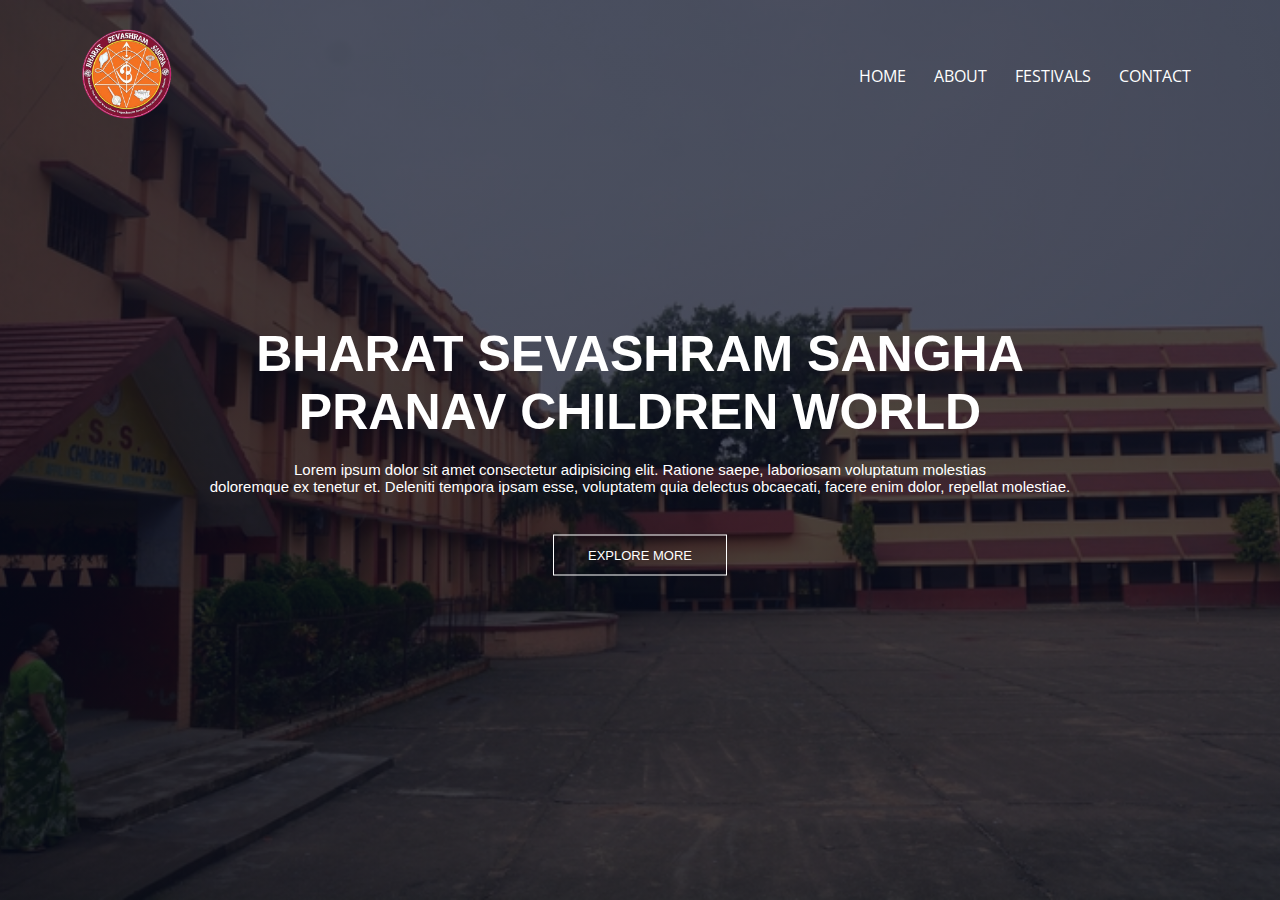
==== index.html @ 0650c8af "new project" ====
<!DOCTYPE html>
<html lang="en">

<head>
    <meta charset="UTF-8">
    <meta http-equiv="X-UA-Compatible" content="IE=edge">
    <meta name="viewport" content="width=device-width, initial-scale=1.0">
    <title>Document</title>
    <link rel="stylesheet" href="./index.css">
    <link rel="preconnect" href="https://fonts.googleapis.com">
    <link rel="preconnect" href="https://fonts.gstatic.com" crossorigin>
    <link
        href="https://fonts.googleapis.com/css2?family=Oleo+Script+Swash+Caps&family=Open+Sans:wght@300;400&family=Roboto+Condensed:wght@300&family=Signika+Negative&display=swap"
        rel="stylesheet">
</head>

<body>
    <section class="header">
        <nav>
            <a href="index.html"><img src="./images/Donationsimg1-removebg-preview.png" alt="Image not found"></a>
            <div class="nav-links">
                <ul>
                    <li><a href="index.html">HOME</a></li>
                    <li><a href="index.html">ABOUT</a></li>
                    <li><a href="index.html">FESTIVALS</a></li>
                    <li><a href="index.html">CONTACT</a></li>
                </ul>
            </div>
        </nav>
        <div class="text_box">
            <h1>BHARAT SEVASHRAM SANGHA<br> PRANAV CHILDREN WORLD</h1>
            <p>Lorem ipsum dolor sit amet consectetur adipisicing elit. Ratione saepe, laboriosam voluptatum
                molestias<br>
                doloremque ex tenetur et. Deleniti tempora ipsam esse, voluptatem quia delectus obcaecati, facere enim
                dolor, repellat molestiae.</p>
            <a href="index.html" class="more-btn">EXPLORE MORE</a>
        </div>
    </section>
</body>

</html>
---- index.css ----
* {
    padding: 0;
    margin: 0;

}

.header {
    min-height: 100vh;
    width: 100%;
    background-image: linear-gradient(rgba(4, 9, 30, 0.7), rgba(4, 9, 30, 0.7)), url(./images/B\ S\ S\ Pranav\ Children\ World-School-Image.jpg);
    background-position: center;
    position: relative;
    background-size: cover;
}

nav {
    display: flex;
    padding: 2% 6%;
    justify-content: space-between;
    align-items: center;
}

nav img {
    width: 100px;
}

.nav-links {
    flex: 1;
    text-align: right;
}

.nav-links ul li {
    list-style: none;
    position: relative;
    padding: 8px 12px;
    display: inline-block;
    font-family: 'Open Sans', sans-serif;
}

.nav-links ul li a {
    color: #fff;
    font-size: 10;
    text-decoration: none;
}

.nav-links ul li::after {
    content: '';
    width: 0%;
    height: 2px;
    background: rgb(255, 204, 2);
    display: block;
    margin: auto;
    transition: 0.5s;
}

.nav-links ul li:hover::after {
    width: 100%;
}

.text_box {
    width: 90%;
    color: #fff;
    position: absolute;
    top: 50%;
    left: 50%;
    transform: translate(-50%, -50%);
    text-align: center;
}

.text_box h1 {
    font-size: 50px;
    font-family: 'Raleway', sans-serif;
}

.text_box p {
    font-size: 15px;
    margin: 20px 0 40px;
    font-family: 'Roboto', sans-serif;

}

.more-btn {
    display: inline-block;
    text-decoration: none;
    color: #fff;
    border: 1px solid #fff;
    padding: 12px 34px;
    font-size: 13px;
    background: transparent;
    position: relative;
    cursor: pointer;
    font-family: 'Trebuchet MS', 'Lucida Sans Unicode', 'Lucida Grande', 'Lucida Sans', Arial, sans-serif;
}

.more-btn:hover {
    border: 1px solid #f44336;
    background: #f44336;
    transition: 1s;
}

@media(max-width: 700px) {
    .text_box h1 {
        font-size: 20px;
    }

    .nav-links ul li {
        display: block;
    }

    .nav-links {
        position: absolute;
        background: #bd3228;
        height: 100vh;
        width: 200px;
        top: 0;
        right: 0;
        text-align: left;
        z-index: 2;
    }
}
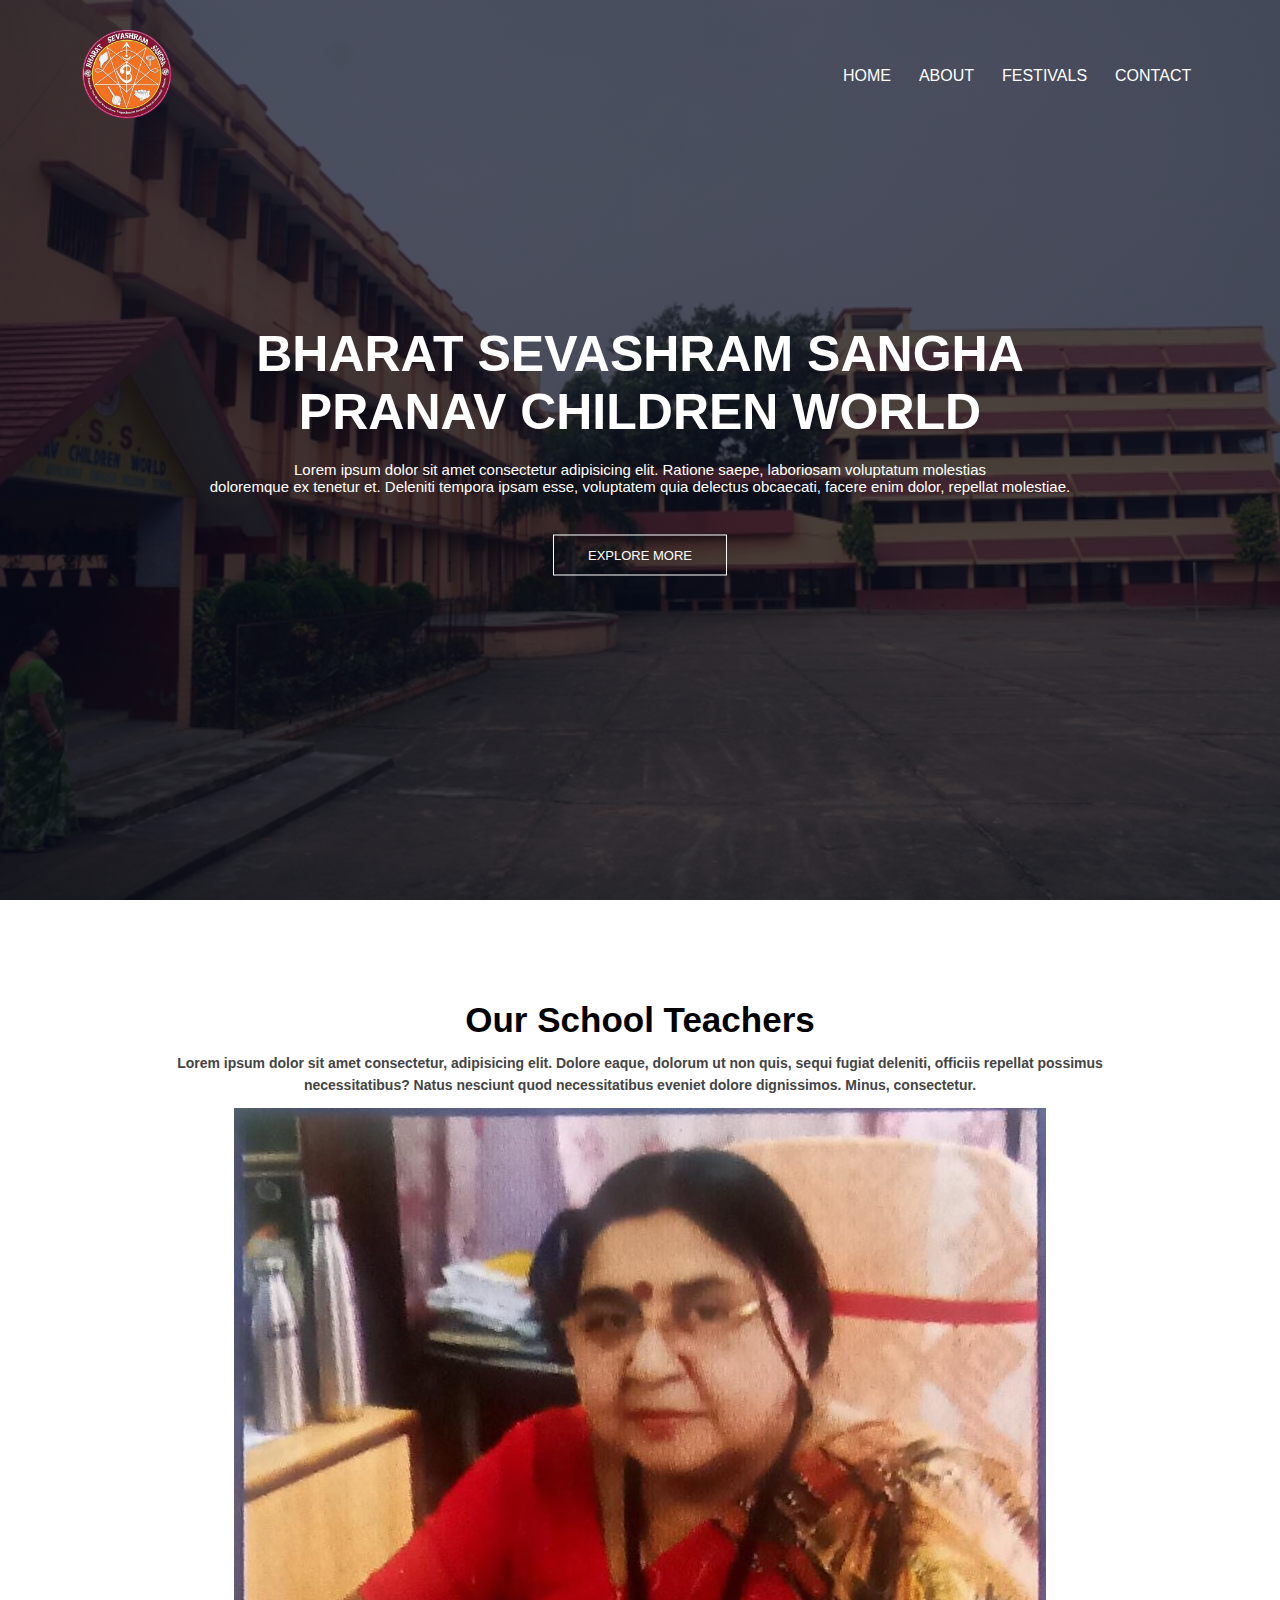
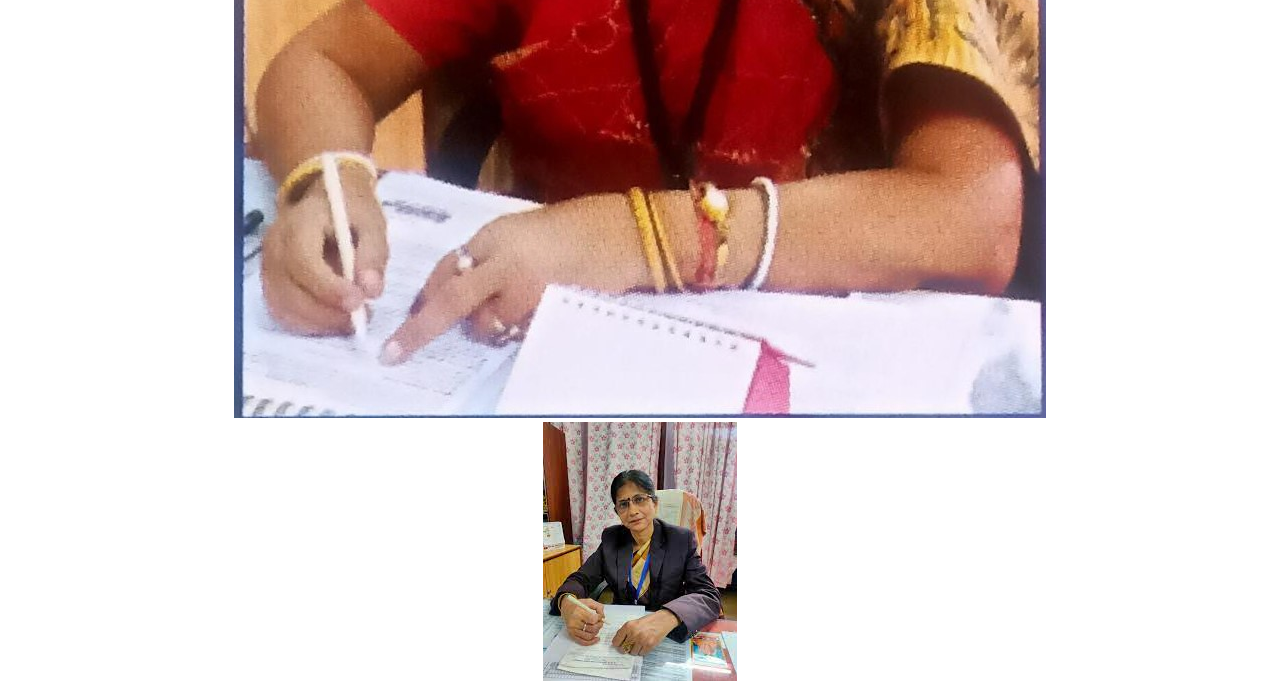
==== commit df4c10df: "mobile view" ====
--- a/index.html
+++ b/index.html
@@ -10,15 +10,17 @@
     <link rel="preconnect" href="https://fonts.googleapis.com">
     <link rel="preconnect" href="https://fonts.gstatic.com" crossorigin>
     <link
-        href="https://fonts.googleapis.com/css2?family=Oleo+Script+Swash+Caps&family=Open+Sans:wght@300;400&family=Roboto+Condensed:wght@300&family=Signika+Negative&display=swap"
+        href="https://fonts.googleapis.com/css2?family=Oleo+Script+Swash+Caps&family=Open +Sans:wght@300;400&family=Roboto+Condensed:wght@300&family=Signika+Negative&display=swap"
         rel="stylesheet">
+    <link rel="stylesheet" href="https://cdnjs.cloudflare.com/ajax/libs/font-awesome/6.2.1/css/all.min.css">
 </head>
 
 <body>
     <section class="header">
         <nav>
             <a href="index.html"><img src="./images/Donationsimg1-removebg-preview.png" alt="Image not found"></a>
-            <div class="nav-links">
+            <div class="nav-links" id="navLinks">
+                <i class="fa-solid fa-xmark" onclick="hideMenu()"></i>
                 <ul>
                     <li><a href="index.html">HOME</a></li>
                     <li><a href="index.html">ABOUT</a></li>
@@ -26,6 +28,7 @@
                     <li><a href="index.html">CONTACT</a></li>
                 </ul>
             </div>
+            <i class="fa-solid fa-bars" onclick="showMenu()"></i>
         </nav>
         <div class="text_box">
             <h1>BHARAT SEVASHRAM SANGHA<br> PRANAV CHILDREN WORLD</h1>
@@ -36,6 +39,36 @@
             <a href="index.html" class="more-btn">EXPLORE MORE</a>
         </div>
     </section>
+    <!--TEACHERS-->
+    <section class="teachers">
+        <h1>Our School Teachers</h1>
+        <p class="about-teachers">Lorem ipsum dolor sit amet consectetur, adipisicing elit. Dolore eaque, dolorum ut non
+            quis, sequi fugiat
+            deleniti, officiis repellat possimus necessitatibus? Natus nesciunt quod necessitatibus eveniet dolore
+            dignissimos. Minus, consectetur.</p>
+        <div class="images-teachers">
+            <div class="manager">
+                <img src="./images/prin.jpg" alt="Image not found">
+            </div>
+            <div class="principle">
+                <img src="./images/download.jpeg" alt="Image not found">
+            </div>
+        </div>
+    </section>
+
+
+
+    </section>
+    <!--Javascript for menu-->
+    <script>
+        var navLinks = document.getElementById("navLinks");
+        function showMenu() {
+            navLinks.style.right = "0"
+        }
+        function hideMenu() {
+            navLinks.style.right = "-200px"
+        }
+    </script>
 </body>
 
 </html>--- a/index.css
+++ b/index.css
@@ -98,6 +98,10 @@
     transition: 1s;
 }
 
+nav .fa-solid {
+    display: none;
+}
+
 @media(max-width: 700px) {
     .text_box h1 {
         font-size: 20px;
@@ -113,8 +117,44 @@
         height: 100vh;
         width: 200px;
         top: 0;
-        right: 0;
+        right: -200px;
         text-align: left;
         z-index: 2;
+        transition: 0.7s;
     }
+
+    nav .fa-solid {
+        display: block;
+        color: #fff;
+        margin: 10px;
+        font-size: 25px;
+        cursor: pointer;
+    }
+
+    .nav-links ul {
+        padding: 30px;
+    }
+}
+
+/*-----Teachers-----*/
+.teachers {
+    width: 80%;
+    margin: auto;
+    text-align: center;
+    padding-top: 100px;
+}
+
+h1 {
+    font-size: 35px;
+    font-weight: 600;
+    font-family: 'Poppins', sans-serif;
+}
+
+.about-teachers {
+    color: #444;
+    font-size: 14px;
+    font-weight: 600;
+    line-height: 22px;
+    padding: 12px;
+    font-family: 'Poppins', sans-serif;
 }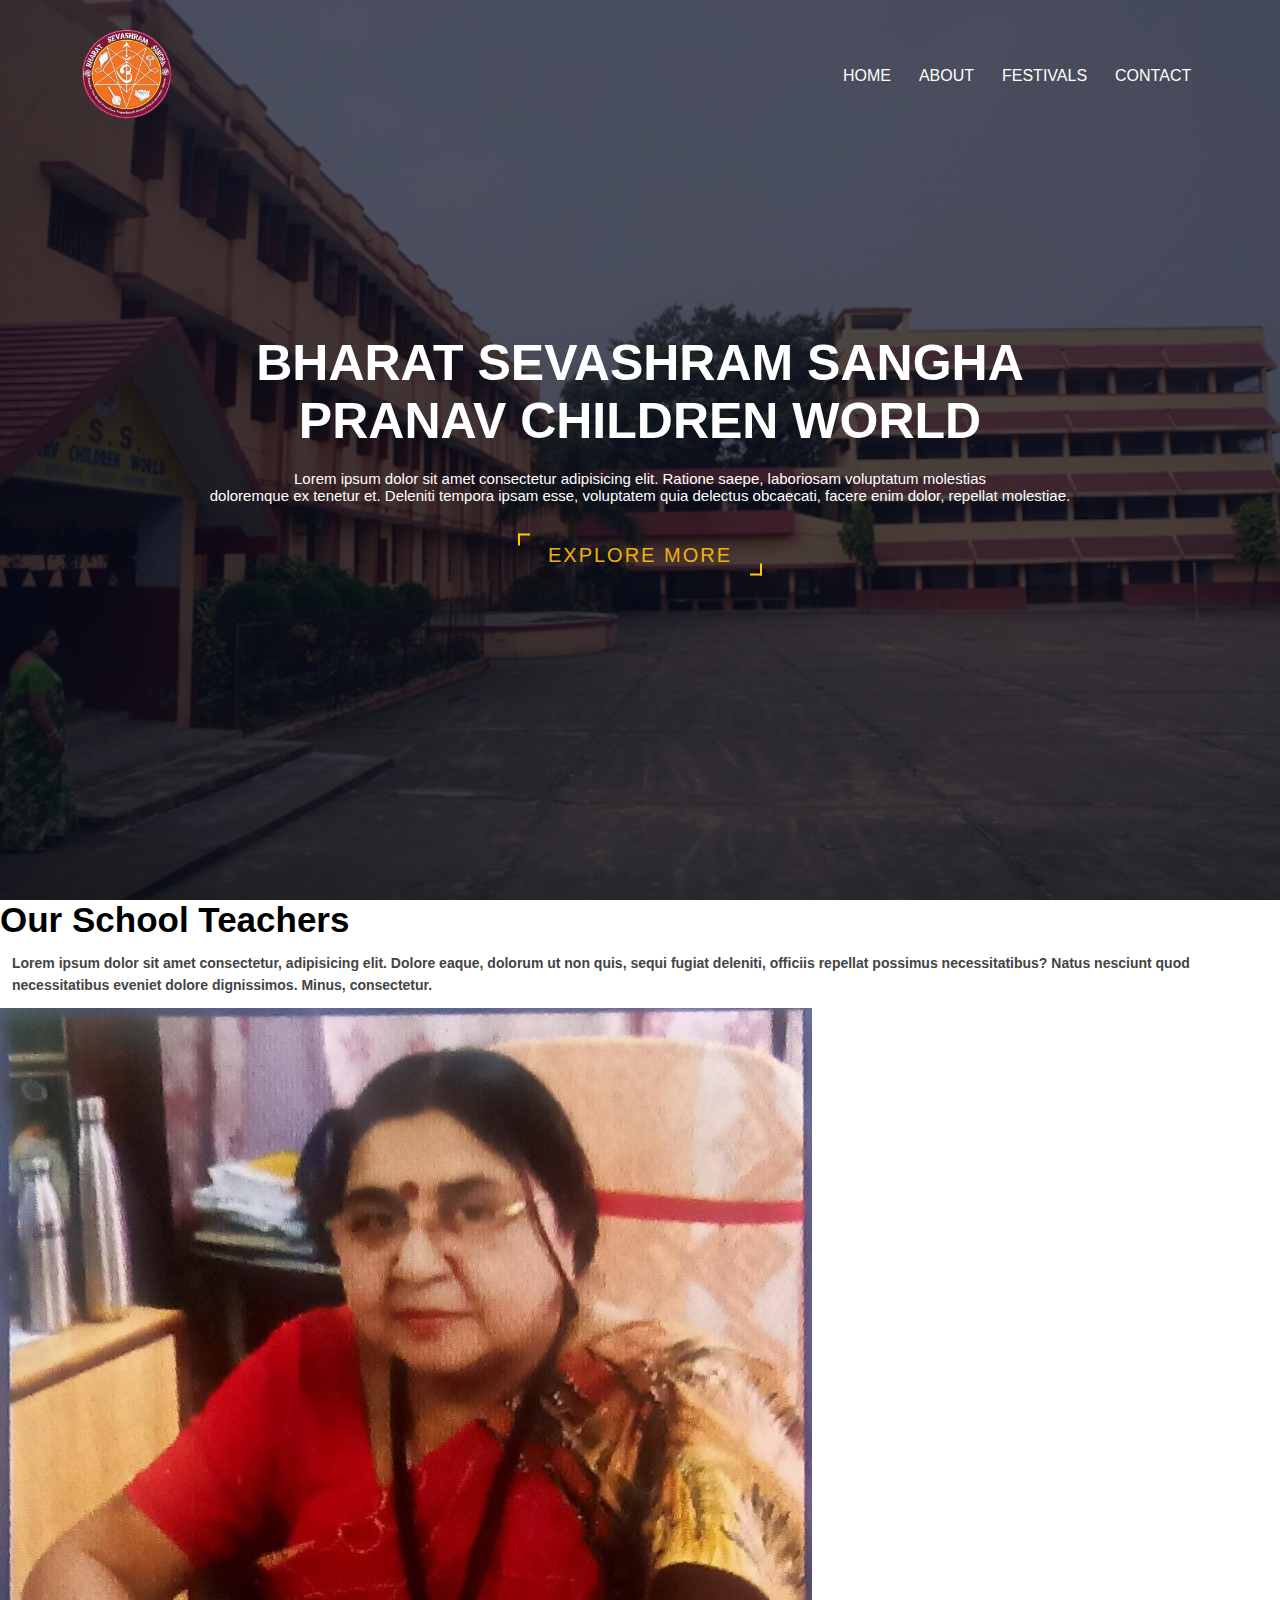
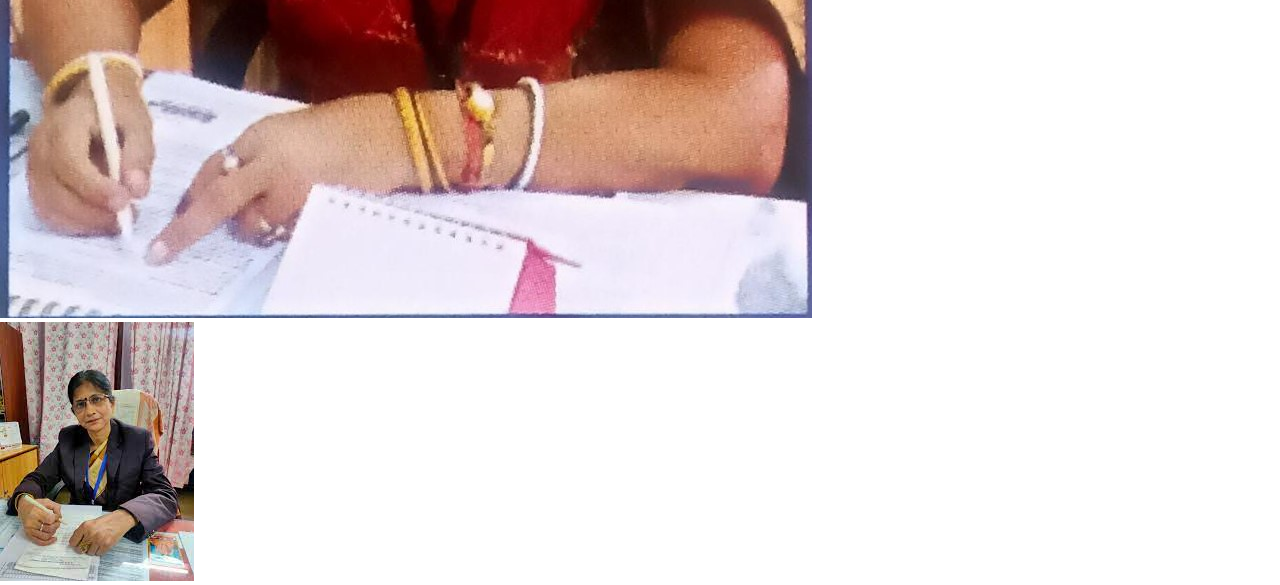
==== commit 0e2ef244: "hover effect applied" ====
--- a/index.html
+++ b/index.html
@@ -40,7 +40,7 @@
         </div>
     </section>
     <!--TEACHERS-->
-    <section class="teachers">
+    <section class="teacher">
         <h1>Our School Teachers</h1>
         <p class="about-teachers">Lorem ipsum dolor sit amet consectetur, adipisicing elit. Dolore eaque, dolorum ut non
             quis, sequi fugiat
--- a/index.css
+++ b/index.css
@@ -80,22 +80,61 @@
 }
 
 .more-btn {
-    display: inline-block;
+    position: relative;
+    padding: 10px 30px;
+    margin: 0 15px;
+    color: rgb(241, 176, 12);
     text-decoration: none;
-    color: #fff;
-    border: 1px solid #fff;
-    padding: 12px 34px;
-    font-size: 13px;
-    background: transparent;
-    position: relative;
-    cursor: pointer;
-    font-family: 'Trebuchet MS', 'Lucida Sans Unicode', 'Lucida Grande', 'Lucida Sans', Arial, sans-serif;
+    text-transform: uppercase;
+    letter-spacing: 2px;
+    font-size: 20px;
+    overflow: hidden;
+    transition: 0.5s;
+    font-family: 'Raleway', sans-serif;
 }
 
 .more-btn:hover {
-    border: 1px solid #f44336;
-    background: #f44336;
-    transition: 1s;
+    background: #444;
+    color: white;
+    transition-delay: 0.5s;
+}
+
+.more-btn::before {
+    content: '';
+    position: absolute;
+    top: 0;
+    left: 0;
+    width: 10px;
+    height: 10px;
+    border-top: 2px solid rgb(255, 204, 2);
+    border-left: 2px solid rgb(255, 204, 2);
+    transition: 0.5s;
+    transition-delay: 0.5s;
+}
+
+.more-btn:hover:before {
+    width: 100%;
+    height: 100%;
+    transition-delay: 0s
+}
+
+.more-btn::after {
+    content: '';
+    position: absolute;
+    bottom: 0;
+    right: 0;
+    width: 10px;
+    height: 10px;
+    border-bottom: 2px solid rgb(255, 204, 2);
+    border-right: 2px solid rgb(255, 204, 2);
+    transition: 0.5s;
+    transition-delay: 0.5s;
+}
+
+.more-btn:hover::after {
+    width: 100%;
+    height: 100%;
+    transition-delay: 0s
 }
 
 nav .fa-solid {
@@ -113,7 +152,7 @@
 
     .nav-links {
         position: absolute;
-        background: #bd3228;
+        background: #444;
         height: 100vh;
         width: 200px;
         top: 0;
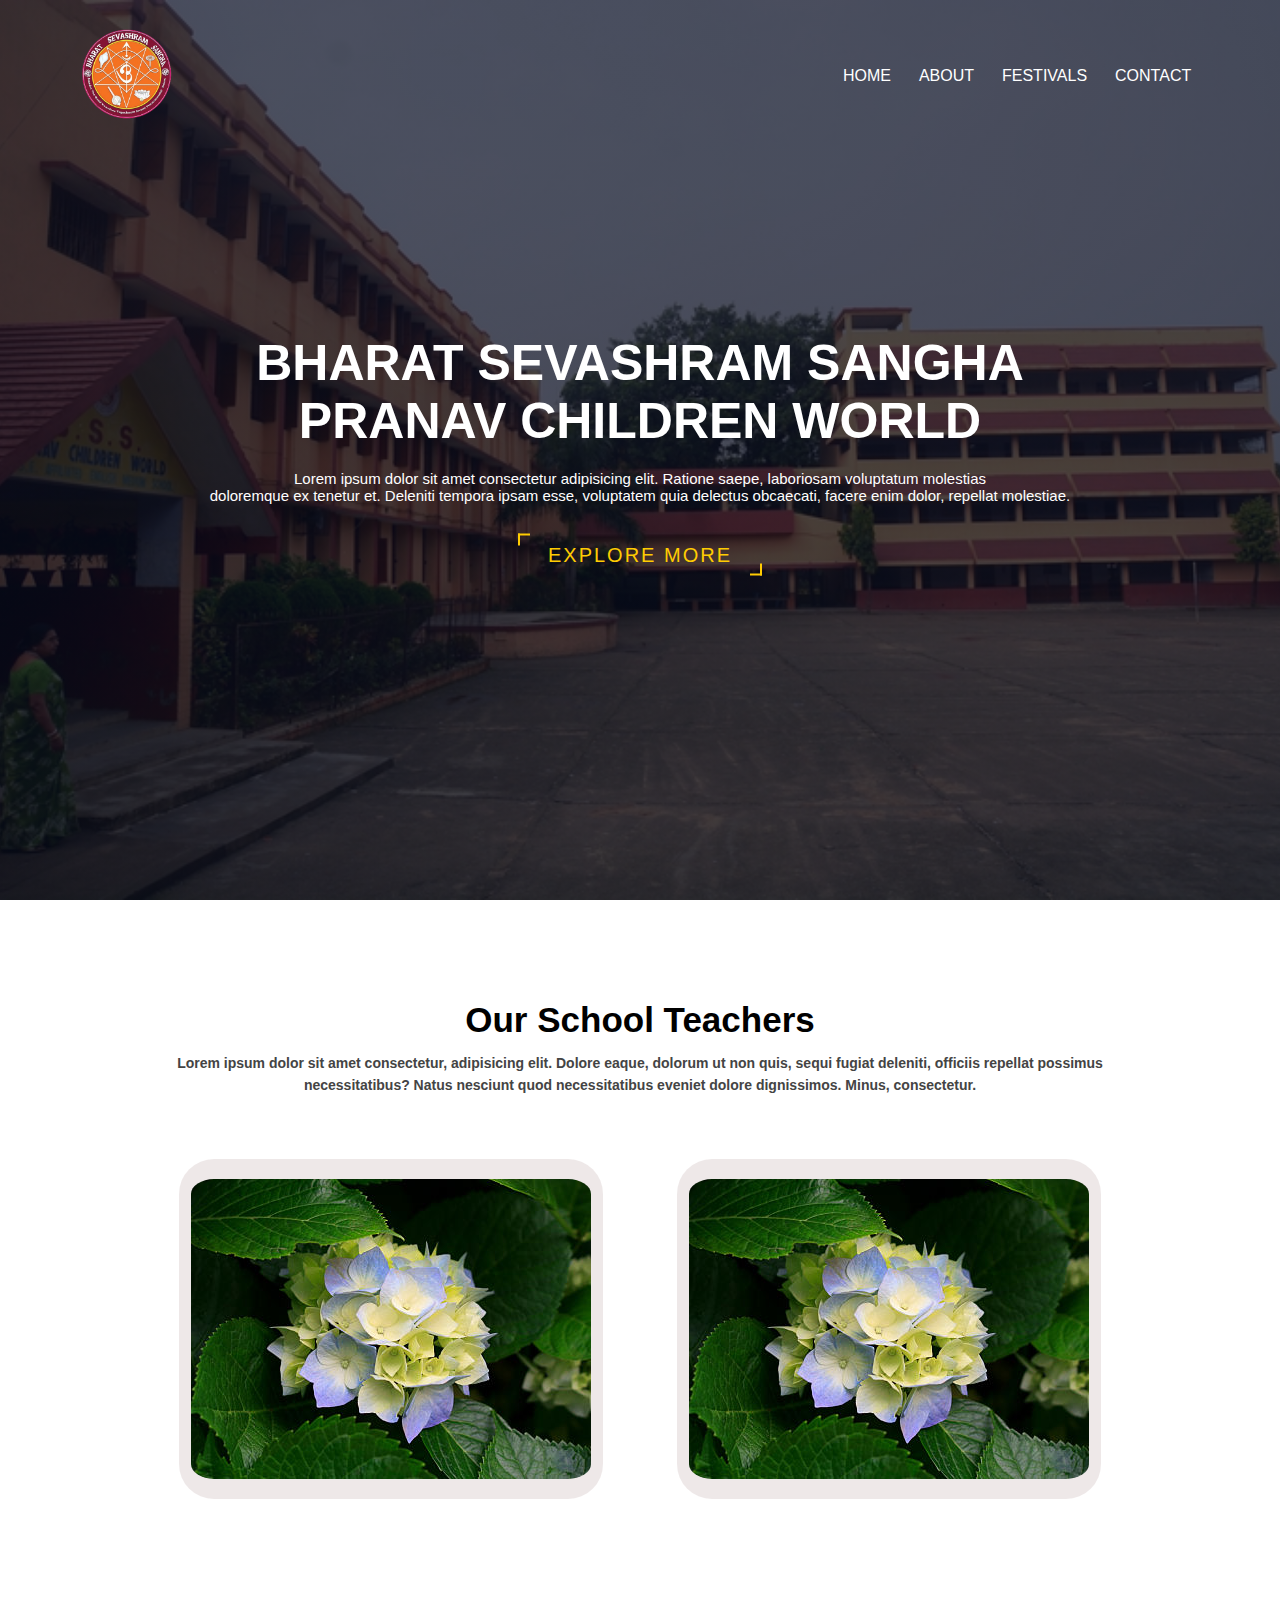
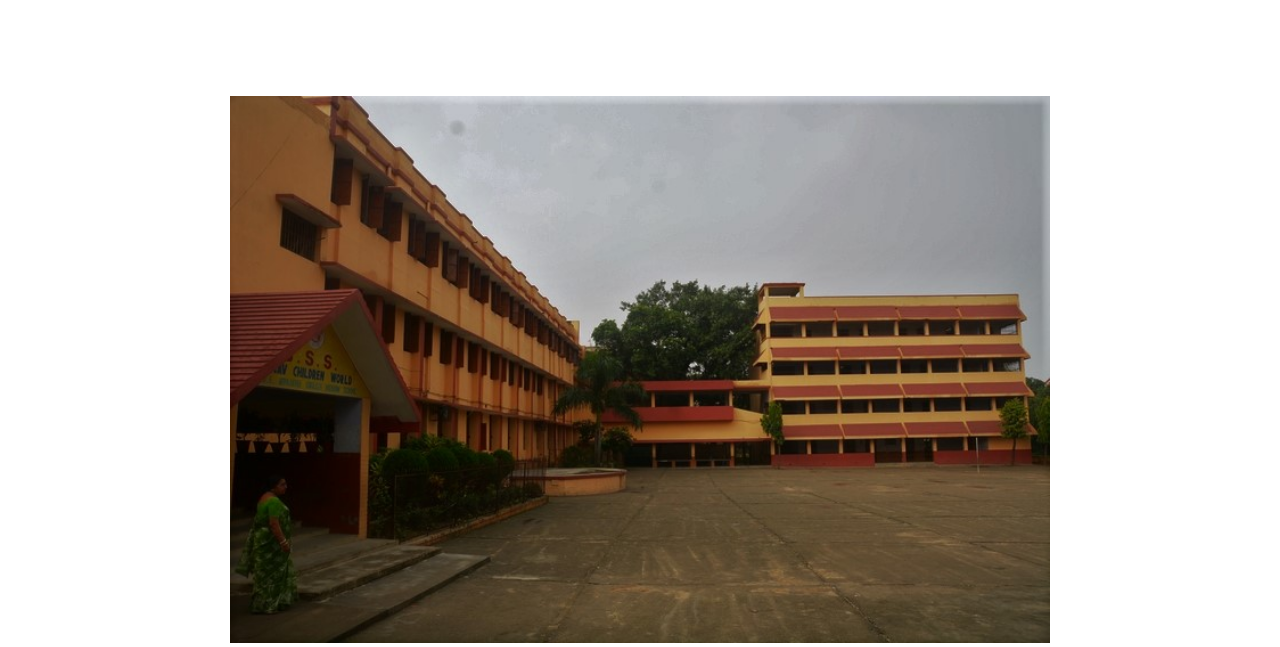
==== commit 43b74473: "new images added" ====
--- a/index.html
+++ b/index.html
@@ -24,7 +24,7 @@
                 <ul>
                     <li><a href="index.html">HOME</a></li>
                     <li><a href="index.html">ABOUT</a></li>
-                    <li><a href="index.html">FESTIVALS</a></li>
+                    <li><a href="./festivals/index1.html" target="_blank">FESTIVALS</a></li>
                     <li><a href="index.html">CONTACT</a></li>
                 </ul>
             </div>
@@ -40,20 +40,17 @@
         </div>
     </section>
     <!--TEACHERS-->
-    <section class="teacher">
+    <section class="teachers">
         <h1>Our School Teachers</h1>
         <p class="about-teachers">Lorem ipsum dolor sit amet consectetur, adipisicing elit. Dolore eaque, dolorum ut non
             quis, sequi fugiat
             deleniti, officiis repellat possimus necessitatibus? Natus nesciunt quod necessitatibus eveniet dolore
             dignissimos. Minus, consectetur.</p>
-        <div class="images-teachers">
-            <div class="manager">
-                <img src="./images/prin.jpg" alt="Image not found">
-            </div>
-            <div class="principle">
-                <img src="./images/download.jpeg" alt="Image not found">
-            </div>
+        <div class="teacher-images">
+            <img src="./images/Hydrangeas.jpg" alt="" class="manager">
+            <img src="./images/Hydrangeas.jpg" alt="" class="principal">
         </div>
+        <img src="./images/BSS.jpg" alt="" class="teachers">
     </section>
 
 
--- a/index.css
+++ b/index.css
@@ -83,7 +83,7 @@
     position: relative;
     padding: 10px 30px;
     margin: 0 15px;
-    color: rgb(241, 176, 12);
+    color: rgb(255, 204, 2);
     text-decoration: none;
     text-transform: uppercase;
     letter-spacing: 2px;
@@ -196,4 +196,38 @@
     line-height: 22px;
     padding: 12px;
     font-family: 'Poppins', sans-serif;
+}
+
+.teacher-images {
+    margin: 5%;
+    display: flex;
+    justify-content: space-between;
+}
+
+.manager {
+    border-radius: 35px;
+    flex-basis: 31%;
+    background: #d7c8c86c;
+    margin-bottom: 5%;
+    padding: 20px 12px;
+    box-sizing: border-box;
+    transition: 0.5s;
+}
+
+.principal {
+    border-radius: 35px;
+    flex-basis: 31%;
+    background: #d7c8c86c;
+    margin-bottom: 5%;
+    padding: 20px 12px;
+    box-sizing: border-box;
+    transition: 0.5s;
+}
+
+.manager:hover {
+    box-shadow: 0 0 20px 0px rgba(0, 0, 0, 0.2);
+}
+
+.principal:hover {
+    box-shadow: 0 0 20px 0px rgba(0, 0, 0, 0.2);
 }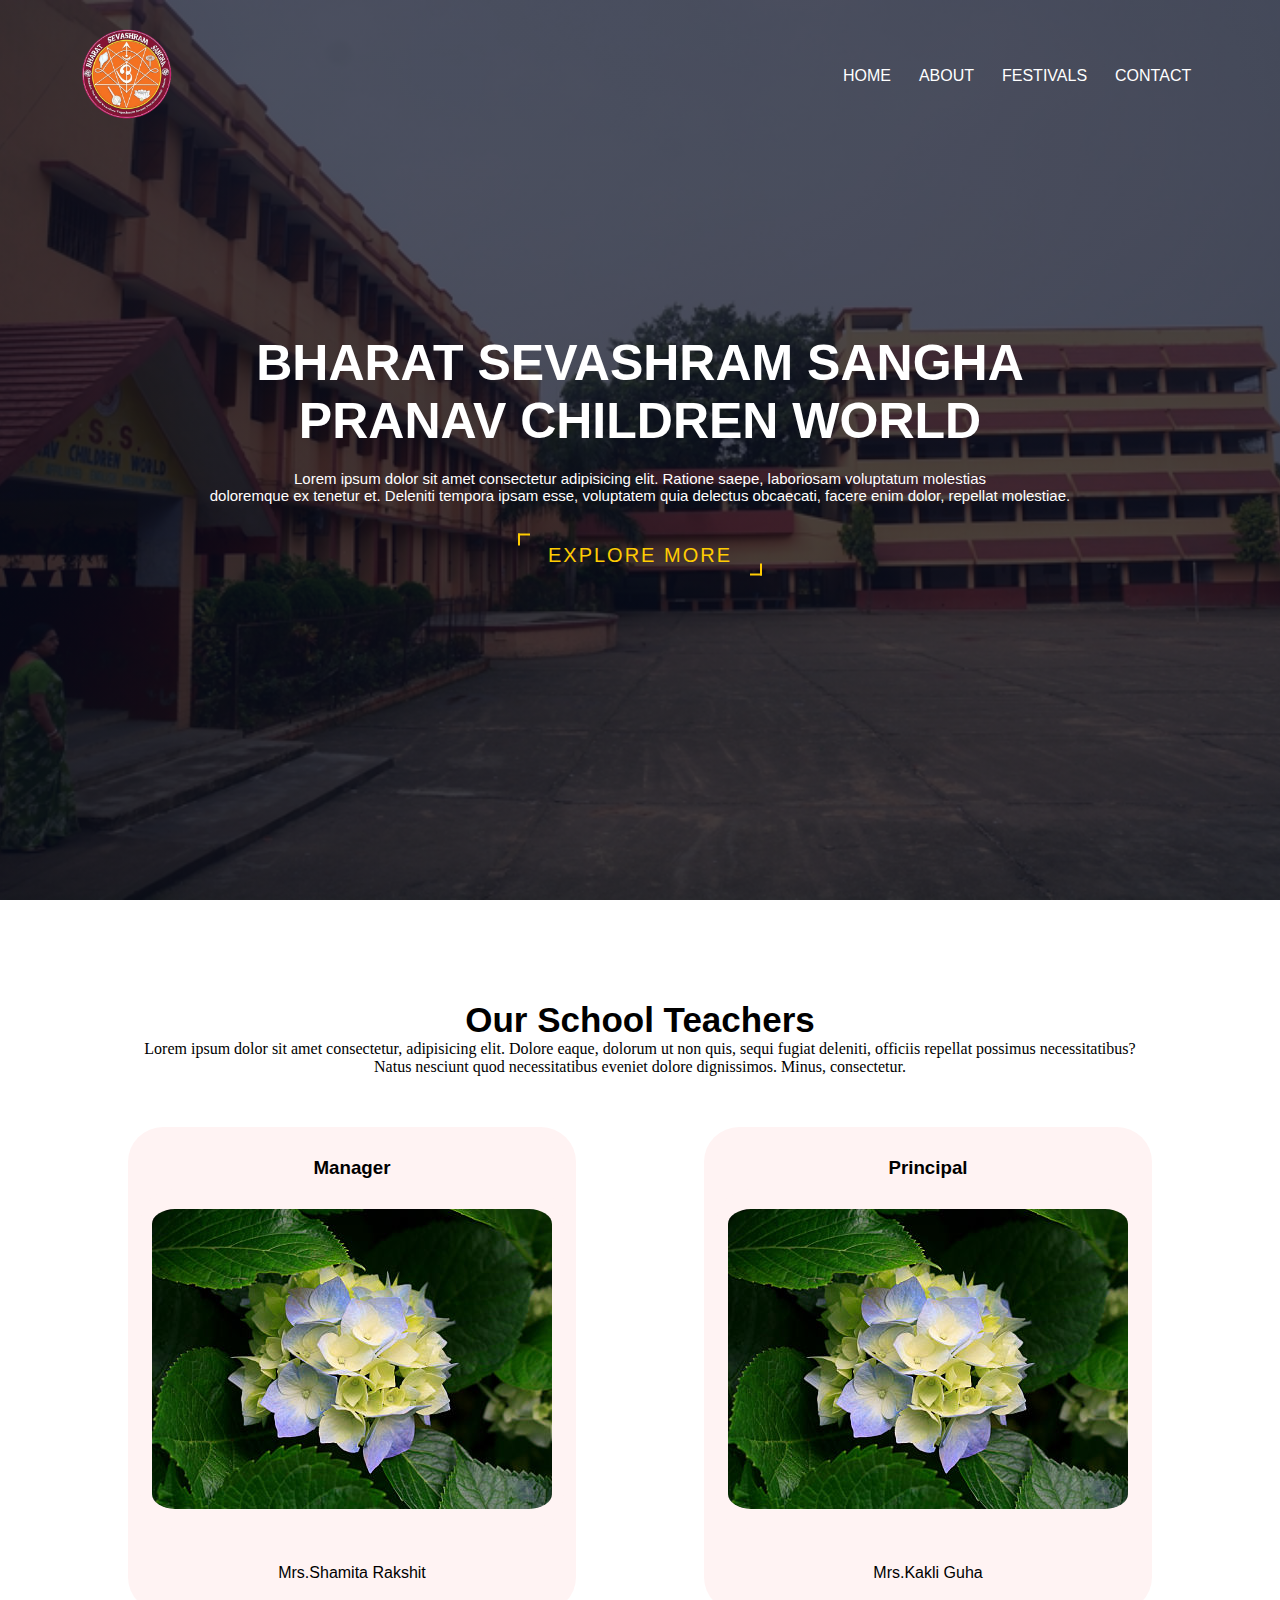
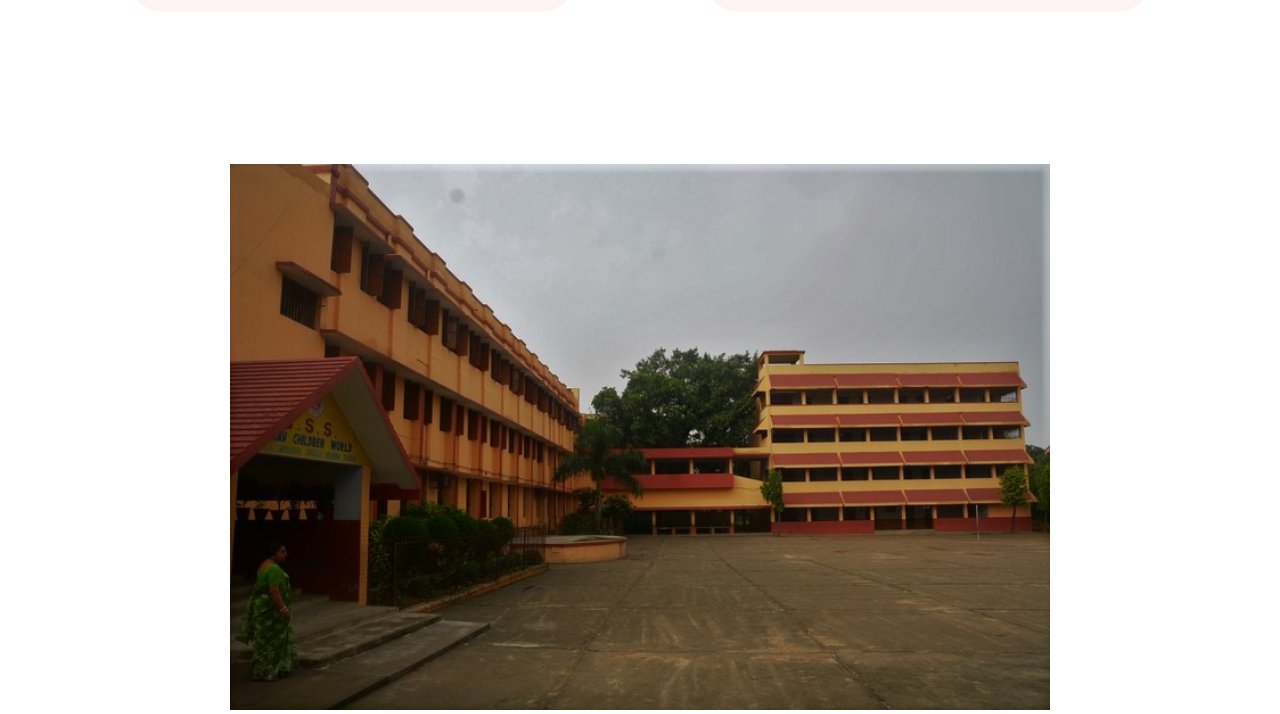
==== commit aa7b483f: "Hover effect applied" ====
--- a/index.html
+++ b/index.html
@@ -47,8 +47,17 @@
             deleniti, officiis repellat possimus necessitatibus? Natus nesciunt quod necessitatibus eveniet dolore
             dignissimos. Minus, consectetur.</p>
         <div class="teacher-images">
-            <img src="./images/Hydrangeas.jpg" alt="" class="manager">
-            <img src="./images/Hydrangeas.jpg" alt="" class="principal">
+            <div class="manager">
+                <h3>Manager</h3>
+                <img src="./images/Hydrangeas.jpg" alt="" class="manager">
+                <p>Mrs.Shamita Rakshit</p>
+            </div>
+            <div class="principal">
+                <h3>Principal</h3>
+                <img src="./images/Hydrangeas.jpg" alt="" class="principal">
+                <p>Mrs.Kakli Guha</p>
+            </div>
+
         </div>
         <img src="./images/BSS.jpg" alt="" class="teachers">
     </section>
--- a/index.css
+++ b/index.css
@@ -189,45 +189,79 @@
     font-family: 'Poppins', sans-serif;
 }
 
-.about-teachers {
-    color: #444;
-    font-size: 14px;
-    font-weight: 600;
-    line-height: 22px;
-    padding: 12px;
-    font-family: 'Poppins', sans-serif;
-}
-
+/*Images setting*/
 .teacher-images {
-    margin: 5%;
+    margin-top: 5%;
     display: flex;
     justify-content: space-between;
 }
 
+/*Image setting of manager*/
 .manager {
+    flex-basis: 31%;
+    background: #fff3f3;
     border-radius: 35px;
-    flex-basis: 31%;
-    background: #d7c8c86c;
     margin-bottom: 5%;
     padding: 20px 12px;
     box-sizing: border-box;
     transition: 0.5s;
 }
 
+.manager h3 {
+    text-align: center;
+    font-weight: 600;
+    margin: 10px 0;
+    font-family: 'Poppins', sans-serif;
+
+}
+
+.manager p {
+    text-align: center;
+    font-weight: 530;
+    margin: 10px 0;
+    font-family: 'Poppins', sans-serif;
+
+}
+
+/*Image setting of principal*/
 .principal {
+    flex-basis: 31%;
+    background: #fff3f3;
     border-radius: 35px;
-    flex-basis: 31%;
-    background: #d7c8c86c;
     margin-bottom: 5%;
     padding: 20px 12px;
     box-sizing: border-box;
     transition: 0.5s;
 }
 
+.principal h3 {
+    text-align: center;
+    font-weight: 600;
+    margin: 10px 0;
+    font-family: 'Poppins', sans-serif;
+}
+
+.principal p {
+    text-align: center;
+    font-weight: 530;
+    margin: 10px 0;
+    font-family: 'Poppins', sans-serif;
+
+
+}
+
+/*Hover effect for box*/
 .manager:hover {
     box-shadow: 0 0 20px 0px rgba(0, 0, 0, 0.2);
 }
 
 .principal:hover {
     box-shadow: 0 0 20px 0px rgba(0, 0, 0, 0.2);
+}
+
+/*setting for mobile view*/
+@media(max-width: 700px) {
+    .teacher-images {
+        flex-direction: column;
+    }
 }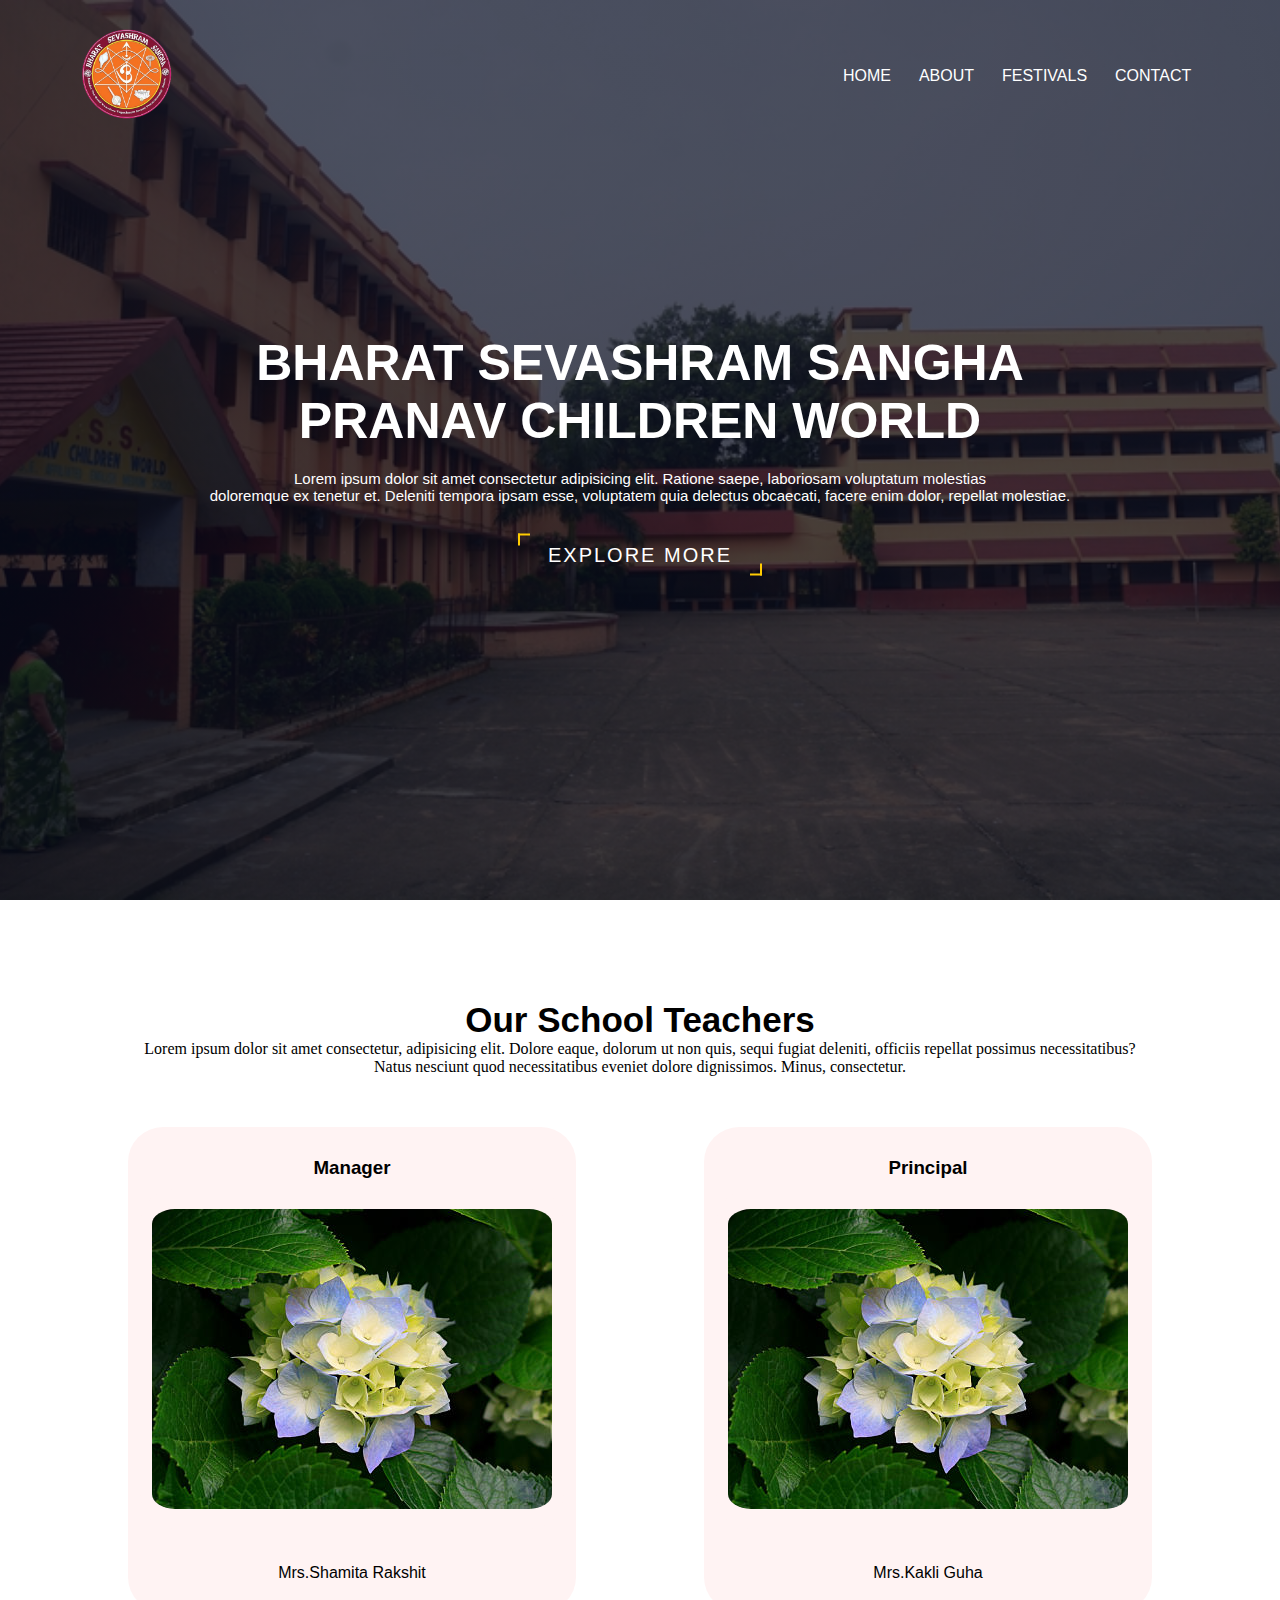
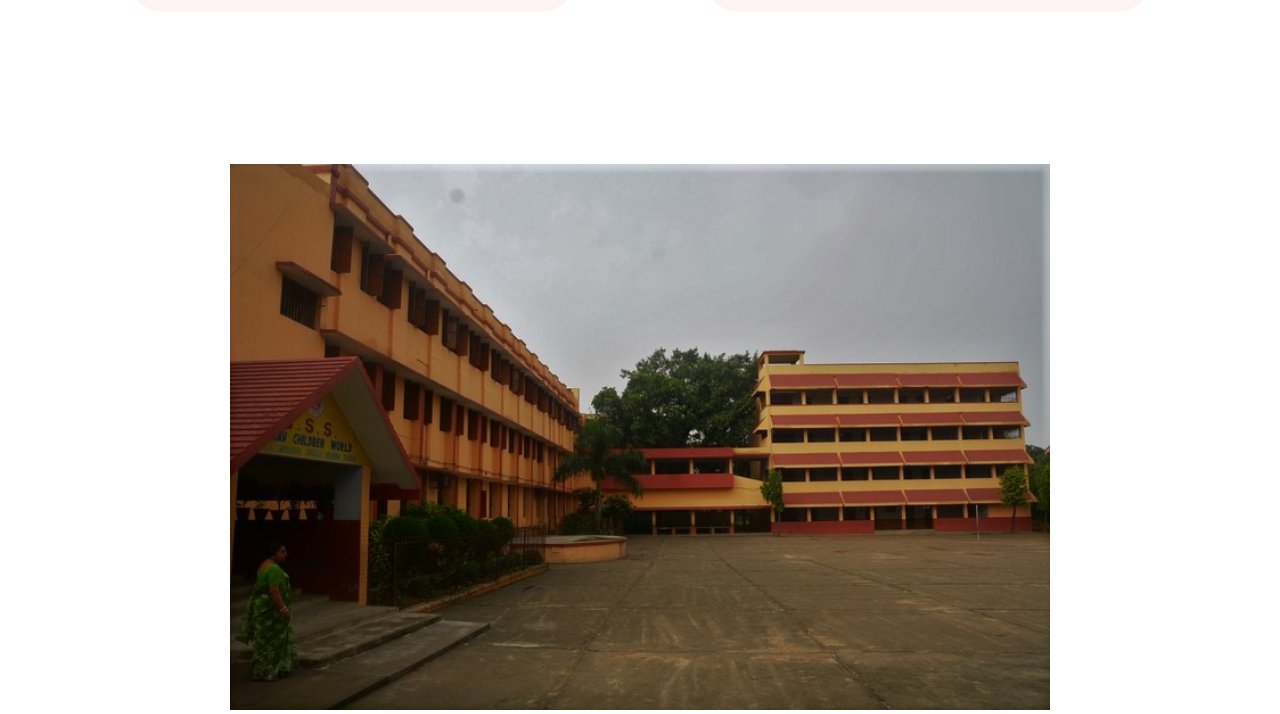
==== commit 99b146ba: "images added and color changes" ====
--- a/index.html
+++ b/index.html
@@ -16,7 +16,7 @@
 </head>
 
 <body>
-    <section class="header">
+    <section class="header reveal">
         <nav>
             <a href="index.html"><img src="./images/Donationsimg1-removebg-preview.png" alt="Image not found"></a>
             <div class="nav-links" id="navLinks">
@@ -40,7 +40,7 @@
         </div>
     </section>
     <!--TEACHERS-->
-    <section class="teachers">
+    <section class="teachers reveal">
         <h1>Our School Teachers</h1>
         <p class="about-teachers">Lorem ipsum dolor sit amet consectetur, adipisicing elit. Dolore eaque, dolorum ut non
             quis, sequi fugiat
--- a/index.css
+++ b/index.css
@@ -83,7 +83,7 @@
     position: relative;
     padding: 10px 30px;
     margin: 0 15px;
-    color: rgb(255, 204, 2);
+    color: rgb(255, 255, 255);
     text-decoration: none;
     text-transform: uppercase;
     letter-spacing: 2px;
@@ -94,7 +94,7 @@
 }
 
 .more-btn:hover {
-    background: #444;
+    background: transparent;
     color: white;
     transition-delay: 0.5s;
 }
